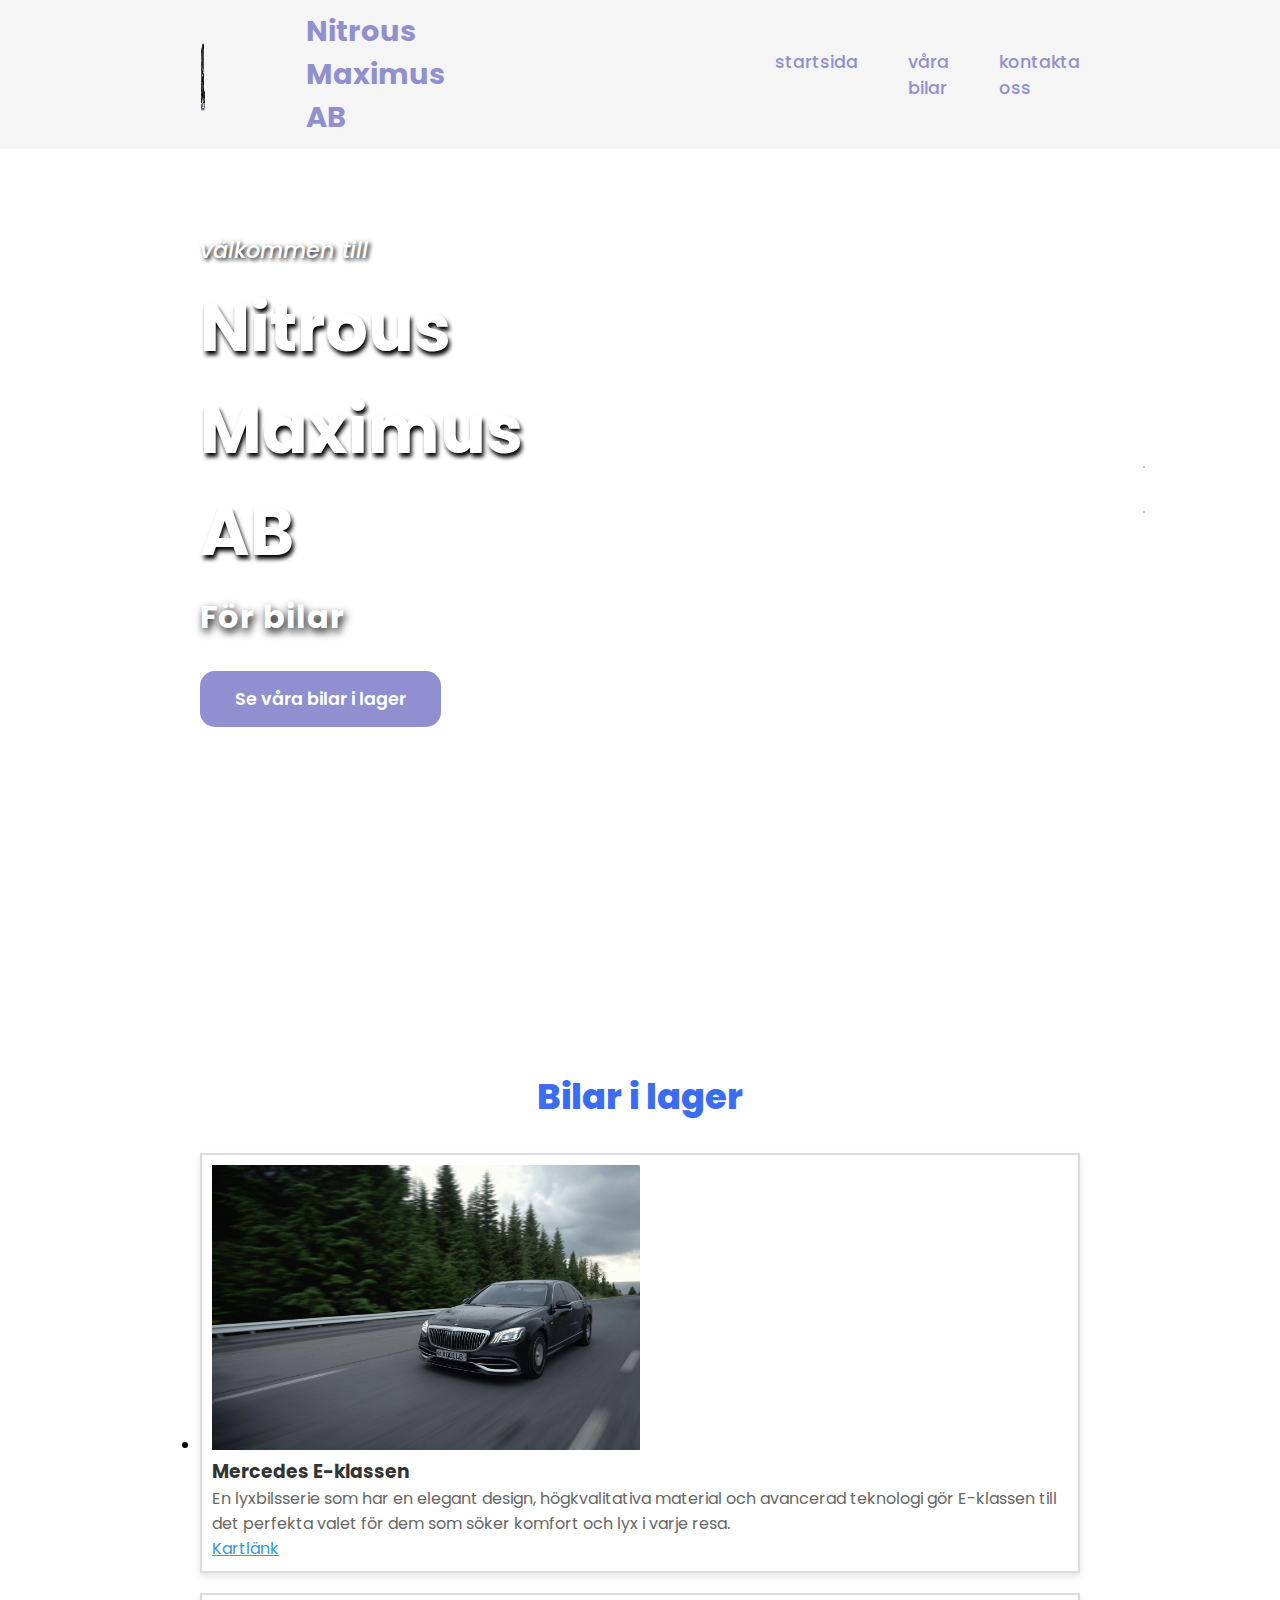
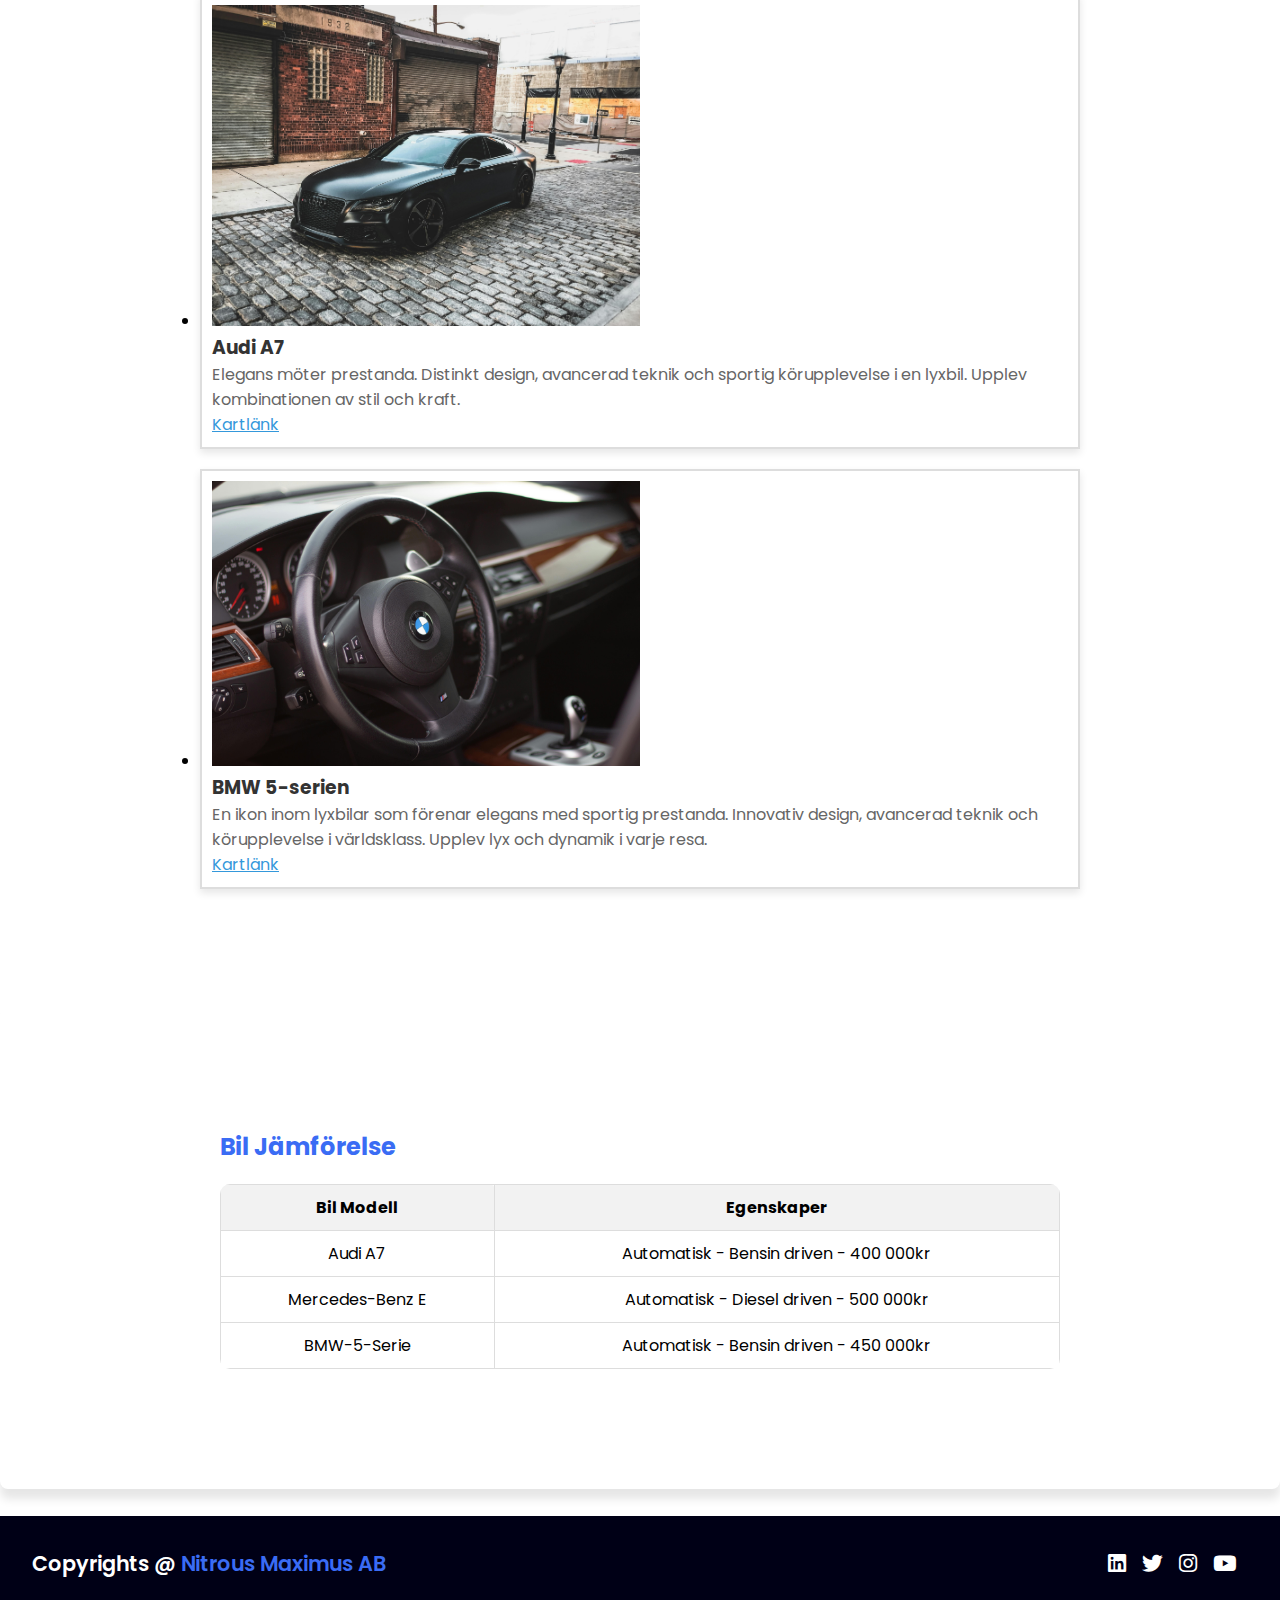
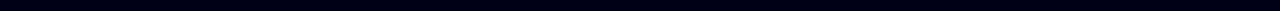
==== startsida.html @ 36f47e2b "Add files via upload" ====
<!DOCTYPE html>
<html lang="sv">
    <link rel="icon" href="icon.webp">
  <head>
    <meta charset="utf-8">
    <title>Nitrous Maximus</title>
    <link rel="stylesheet" href="https://cdnjs.cloudflare.com/ajax/libs/font-awesome/6.5.1/css/all.min.css">
    <link rel="stylesheet" href="CSS/labstyle.css">
  </head>

  <!--------body-------->
  <body>
 
    
<!--------header------->

    <header>
       <a href="startsida.html" ><img class="logo" src="logo.webp" alt=""><a>
        <a href="startsida.html" class="texti"> Nitrous Maximus AB</a>

            <!--------navbar-------->

        <nav 
            class="navigation"> 
            <a href="startsida.html" target="_blank"> startsida </a>
            <a href="vårabilar.html" target="_blank"> våra bilar </a>
            <a href="kontaktsida.html" target="_blank"> kontakta oss </a>
        </nav>

    </header>

<!--------section-------->

    <section class="startsida" id="startsida">
        <div>
            <a href="startsida.html"></a>
        </div>
    </section>
    
    <section class="main"> 
        <div>
            <h2>  välkommen till <br> <span> Nitrous Maximus AB </span> </h2>
            <h3> För bilar  </h3>
            <a href="vårabilar.html" target="_blank" class="main-btn"> Se våra bilar i lager </a>
        </div>


<!--------aside reklam-------->

        <aside class="reklam"> 
            <div class="annons">
                <a href="https://www.kau.se/" target="_blank" class="reklaml">
                <img width="300px" src="bilder/annons1.jpg" alt="">
                </a>
            </div>
         
            <div class="annons">
                <a href="https://www.kau.se/" target="_blank" class="ad-link">
                <img width="300px" src="bilder/annons2.jpg" alt="">
              </a>
            </div>
    </section>

<!--------section för innehållskort-------->

    <section class="vårabilar" id="vårabilar" >
        <h2 class="title">Bilar i lager</h2>
            <div class="content">

    <!-- Försäljningsobjekt i lista -->
    
    <ul>
        <!-- Objekt 1 -->
        <a href="mercedesbuysidan.html">
            <li>
                <img width="300px" src="bilder/mercedes.jpg" alt="Mercedes E-klassen">
                <h3>Mercedes E-klassen</h3>
                <p>
                    En lyxbilsserie som har en elegant design, högkvalitativa material och avancerad teknologi gör E-klassen till det perfekta valet för dem som söker komfort och lyx i varje resa.
                </p>
                <span><a class="Kartlink" href="https://maps.app.goo.gl/gnbZoPskpjpzrvbm9" target="_blank">Kartlänk</a></span>
            </li>
        <!-- Objekt 2 -->
        <a href="Audibuysidan.html">
            <li>
                <img width="300px" src="bilder/audi.jpg" alt="Audi A7">
                <h3>Audi A7</h3>
                <p>
                    Elegans möter prestanda. Distinkt design, avancerad teknik och sportig körupplevelse i en lyxbil. Upplev kombinationen av stil och kraft.
                </p>
                <span><a class="Kartlink" href="https://maps.app.goo.gl/gnbZoPskpjpzrvbm9" target="_blank">Kartlänk</a></span>
            </li>
        </a>
        

        <!-- Objekt 3 -->
            <a href="Bmwbuysidan.html">
                <li> 
                    <img width="300px" src="bilder/bmw.jpg" alt="BMW 5-serien">
                    <h3>BMW 5-serien</h3>
                    <p>
                        En ikon inom lyxbilar som förenar elegans med sportig prestanda. Innovativ design, avancerad teknik och körupplevelse i världsklass. Upplev lyx och dynamik i varje resa.
                    </p>
                    <span><a class="Kartlink" href="https://maps.app.goo.gl/gnbZoPskpjpzrvbm9" target="_blank">Kartlänk</a></span>
                </li>
            </a>
    </ul>

    </section>

<!--------bil jämförelse tabell i section-------->

    <section class="car-section" id="bil">
        <article class="car-article">
          <h2> Bil Jämförelse</h2>
          <table class="car-table">
            <tr>
              <th>Bil Modell</th>
              <th> Egenskaper </th>
            </tr>
            <tr>
              <td>Audi A7</td>
              <td>Automatisk - Bensin driven - 400 000kr</td>
            </tr>
            <td>Mercedes-Benz E</td>
            <td>Automatisk - Diesel driven - 500 000kr</td>
           </tr>
            <td>BMW-5-Serie</td>
            <td>Automatisk - Bensin driven - 450 000kr</td>
          </table>
        </article>
      </section>


<!--------footer här-------->

        <footer class="footer">
            <p class="footer-title">Copyrights @ <span>Nitrous Maximus AB</span></p>
            <div class="social-icons">
                <a href="#"><i class="fab fa-linkedin"></i></a>
                <a href="#"><i class="fab fa-twitter"></i></a>
                <a href="#"><i class="fab fa-instagram"></i></a>
                <a href="#"><i class="fab fa-youtube"></i></a>
            </div>
        </footer>
    
    </body>
    </html>
---- CSS/labstyle.css ----
@import url('https://fonts.googleapis.com/css2?family=Poppins:ital,wght@0,100;0,200;0,300;0,400;0,500;0,600;0,700;0,800;0,900;1,100;1,200;1,300;1,400;1,500;1,600;1,700;1,800;1,900&display=swap');

*{
    font-family: 'Poppins', sans-serif;
    margin: 0; 
    padding: 0;
    box-sizing: border-box;
    scroll-behavior: smooth;
}

header {
    background-color: whitesmoke;
    width: 100%;
    position: fixed;
    z-index: 999;
    display: flex;
    justify-content: space-between;
    align-items: center;
    padding: 10px 200px;
    padding-top: 10px;
}


.texti {
    text-decoration: none;
    color: rgb(144, 144, 208);
    text-transform: capitalize;
    font-weight: 700;
    font-size: 1.8em;
    padding-right: 300px;
    margin-right: auto;
}


.logo {
    max-width: 100%;
    height: 75px;
    width: auto;
    vertical-align: middle;
    padding-right: 100px;
  }


.navigation{
    display: flex;
    gap: 20px;
}

.navigation a{ 
    color: rgb(144, 144, 208);
    text-decoration: none;
    font-size: 1.1em;
    font-weight: 500;
    padding-left: 30px;
    text-decoration: none;
}


.navigation a:hover {
    color: rgb(67, 67, 154);
}


section {
    padding: 100px 200px;

}

.main { 
    width: 100%;
    min-height: 100vh;
    display: flex;
    align-items: center;
    background: url(bil.jpg) no-repeat;
    background-size: cover;
    background-position: bottom ;
    margin-bottom: 20px;
}

#vårabilar {
    margin-top: 20px;
}

 .main h2{
    color:rgb(255, 255, 255);
   font-size: 1.4em;
   font-weight: 500;
   font-style: italic;
   text-shadow: 2px 2px 4px black;
}


.main h2 span {
    display: inline-block;
    color: rgb(255, 255, 255);
    font-size: 3em;
    font-weight: bold;
    margin-top: 10px;
    font-style: initial;
    text-shadow: 2px 4px 4px black;
}

.main h3 {
    color: white;
    font-size: 2em;
    font-weight: 700;
    letter-spacing: 1px;
    margin-top: 10px;
    margin-bottom: 30px;
    text-shadow: 2px 4px 8px black;
}


.main-btn {
    text-decoration: none;
    color: white;
    background-color: rgb(144, 144, 208);
    font-size: 1.1em;
    font-weight: 600;
    display: inline-block;
    padding: 15px 35px;
    border-radius: 15px;
    margin-bottom: 40px;
    transition: 0.3s ease;
    
}

.main-btn:hover {
    background-color: rgb(67, 67, 154);
    transform: scale(1.1);

}

.title {
    display: flex;
    justify-content: center;
    color: #3a6cf4;
    font-size: 2.2em;
    font-weight: 800;
    margin-bottom: 30px;
}

.content {
    display: flex;
    justify-content: center;
    flex-direction: row;
    flex-wrap: wrap;
}

.card {
    background-color: #fff;
    width: 21.25em;
    box-shadow: 0 5px 25px rgba(1 1 1 / 15%);
    border-radius: 10px;
    padding: 25px;
    margin: 15px;
    transition: 0.10s ease;
}

.card:hover { 
    transform: scale(1.1);
}


.icon { 
    color: #3a6cf4;
    font-size: 8em;
    text-align: center;
    
}


.info {
    text-align: center;
}


.info h3 { 
    text-decoration: none;
    color: #3a6cf4;
    font-size: 1.2em;
    font-weight: 700;
    margin: 10px;
}

a {
    text-decoration: none;
    color: inherit;
  }

.startsida {
    padding: 25px;
}

.reklam{
    float: right;
    padding: 20px;
    margin-left: 10px;
    margin-bottom: 10px;
    margin-left: 600px;
    box-sizing: border-box;
}

.annons {
    text-align: center;
    margin-bottom: 20px;
}

.annons img{
    max-width: 100%;
    height: auto;
    border: 1px solid #ccc
}

.reklamlink {
    display: inline-block;
    padding: 10px;
    text-decoration: none;
    border-radius: 5px;
}


li {
    margin-bottom: 20px;
    padding: 10px;
    border: 2px solid #ddd; 
    transition: 0.2s ease-in-out; 
    box-shadow: 0 4px 8px rgba(0, 0, 0, 0.1);
}

li:hover {
    border-color: #3498db;
    box-shadow: 0 8px 16px rgba(0, 0, 0, 0.2);
}


li img {
    width: 50%; 
    height: auto;
}


li h3 {
    color: #333;
}

li p {
    color: #666;
}

li .Kartlink {
    color: #3498db;
    text-decoration: underline;
    cursor:pointer;
}

.car-section {
    display: inline-block;
    width: 100%;
    margin-bottom: 20px;
    background-color: #fff;
    border-radius: 8px;
    overflow: hidden;
    box-shadow: 0 10px 10px rgba(0, 0, 0, 0.1);
    transition: transform 0.2s;
  }
  
.car-section:hover {
    transform: scale(1.05);
    box-shadow: 0 5px 25px rgba(1 1 1 / 15%);
  }
  

.car-article h2 {
    color: #3a6cf4;;
    padding-bottom: 10px;
}

.car-article {
    padding: 20px;
    box-sizing: border-box;
  }
  
  .car-table {
    width: 100%;
    border-collapse: collapse;
    margin-top: 10px;
    border-radius: 10px;
    overflow: hidden;
  }
  
  .car-table th, .car-table td {
    border: 1px solid #ddd;
    padding: 10px;
    text-align: center;
    border-radius: 2px;
  }
  
  .car-table th {
    background-color: #f2f2f2;
  }


.footer {
    background-color: #000016;
    color: #fff;
    padding: 2em;
    display: flex;
    justify-content: space-between;
}

.footer-title {
    font-size: 1.3em;
    font-weight: 600;
}

.footer-title span {
    color: #3a6cf4;
}

.footer .social-icons a{
    font-size: 1.3em;
    padding: 0 12px 0 0;
}




@media (max-width:980px){
    header{
        padding: 12px 20px;
        padding: 50px;
        flex-direction: column;
        align-items: flex-start;
    }

    .texti {
        font-weight: 500;
        padding-right: 300px;
    }
    

    li img {
        width: 100%; 
        height: auto;
    }

    .main {
        display: flex;
        flex-wrap: wrap;
        justify-content: space-between;
        background-size: 980px;
        background-position: top;
        margin-bottom: 0;
        
    }

    .card{
        margin-bottom: 0;
    }

    .navigation a{
        padding-left: 10px;
        font-size: 1.7em;
        margin-top: 10px;

        
    }

    #vårabilar {
        margin-top: 0;
    }


    .title{
        font-size: 1.8em;
    }

    section{
        padding: 80px 20px;
    }

    .main-content h2{
        font-size: 1em;
    }

    .main-content h3{
        font-size: 1.6em;
    }

    .content{
        flex-direction: column;
        align-items: center;
    }

    .vårabilar {
        padding-top: -100vh;
    }

    .vårabilar {
        position: 100vh;
    }


}


@media (max-width:641px){
    body{
        font-size: 12px;
    }

    .main-content h2{
        font-size: 0.8em;
    }

    .main-content h3{
        font-size: 1.4em;
    }
}

@media (max-width:300px){
    body{
        font-size: 10px;
     
    }
}

@media only screen and (max-width: 980px) {
    .car-section {
      width: 100%; 
    }
  }
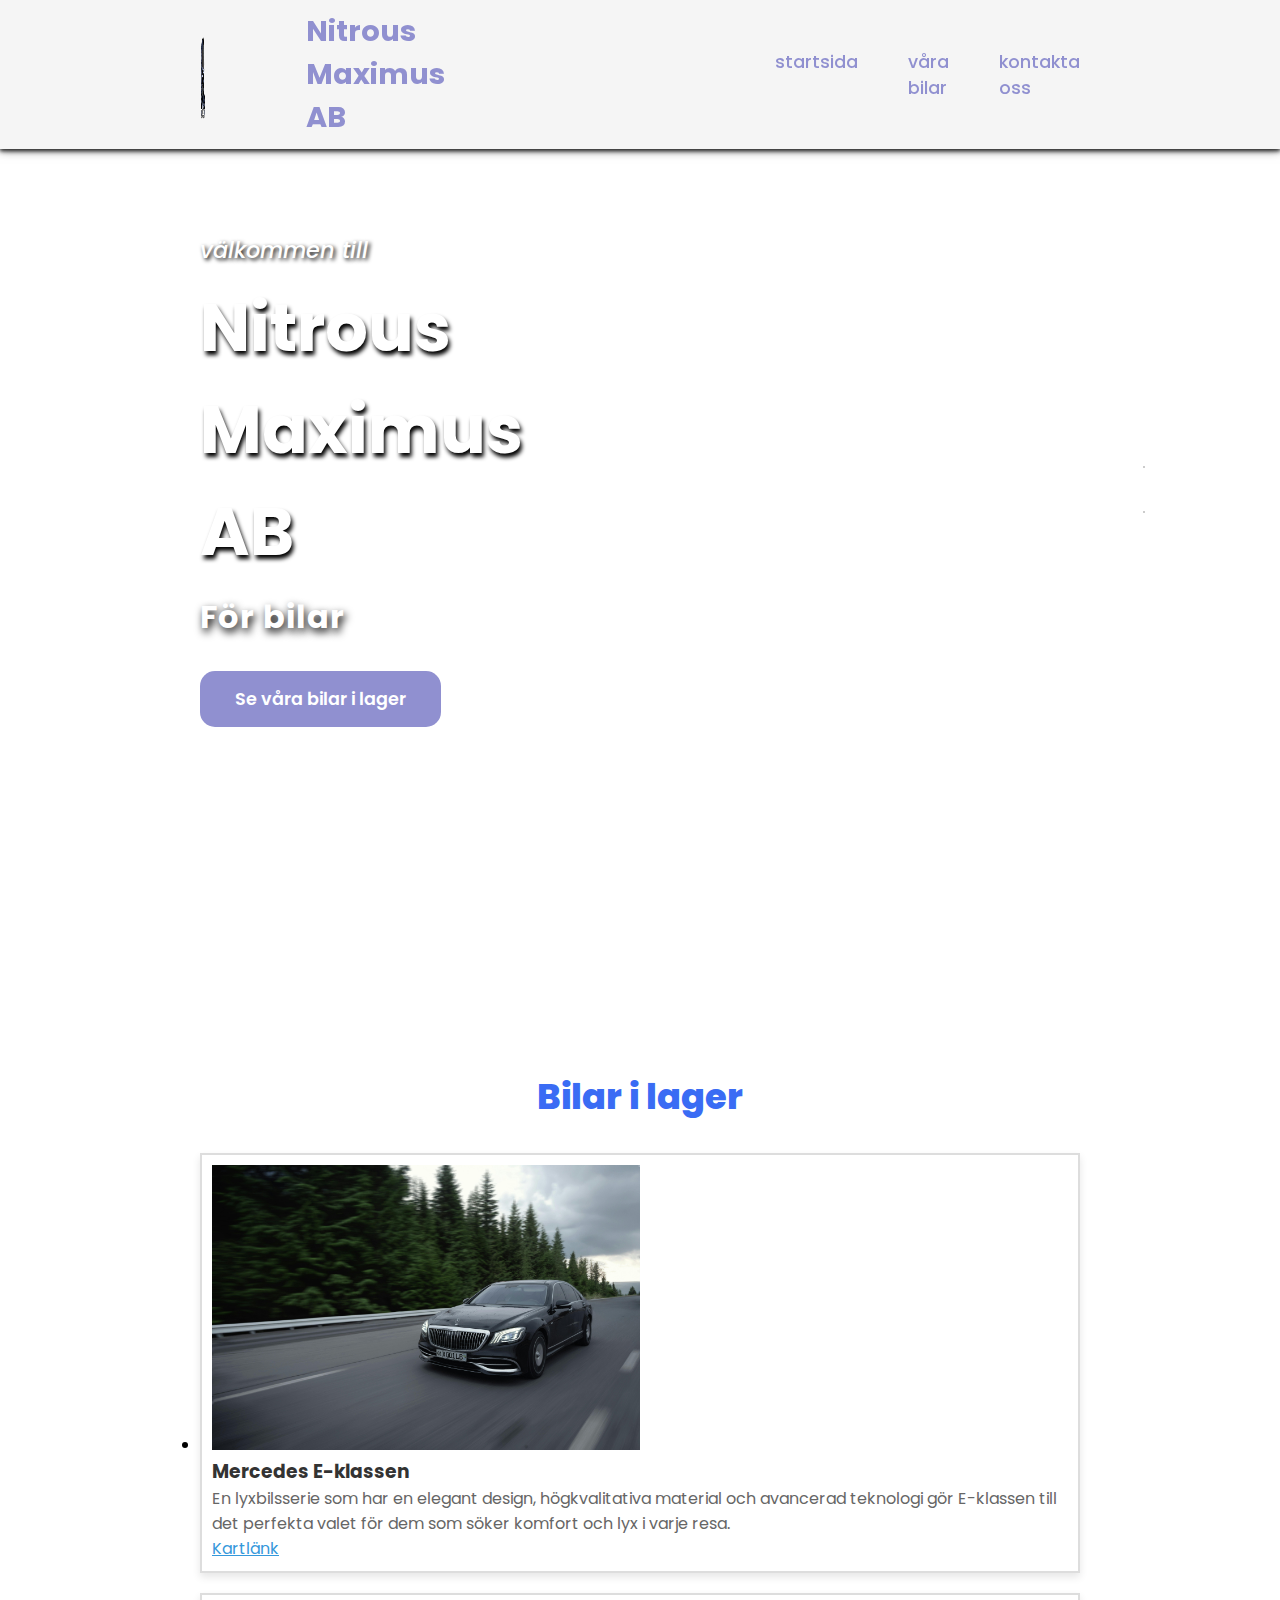
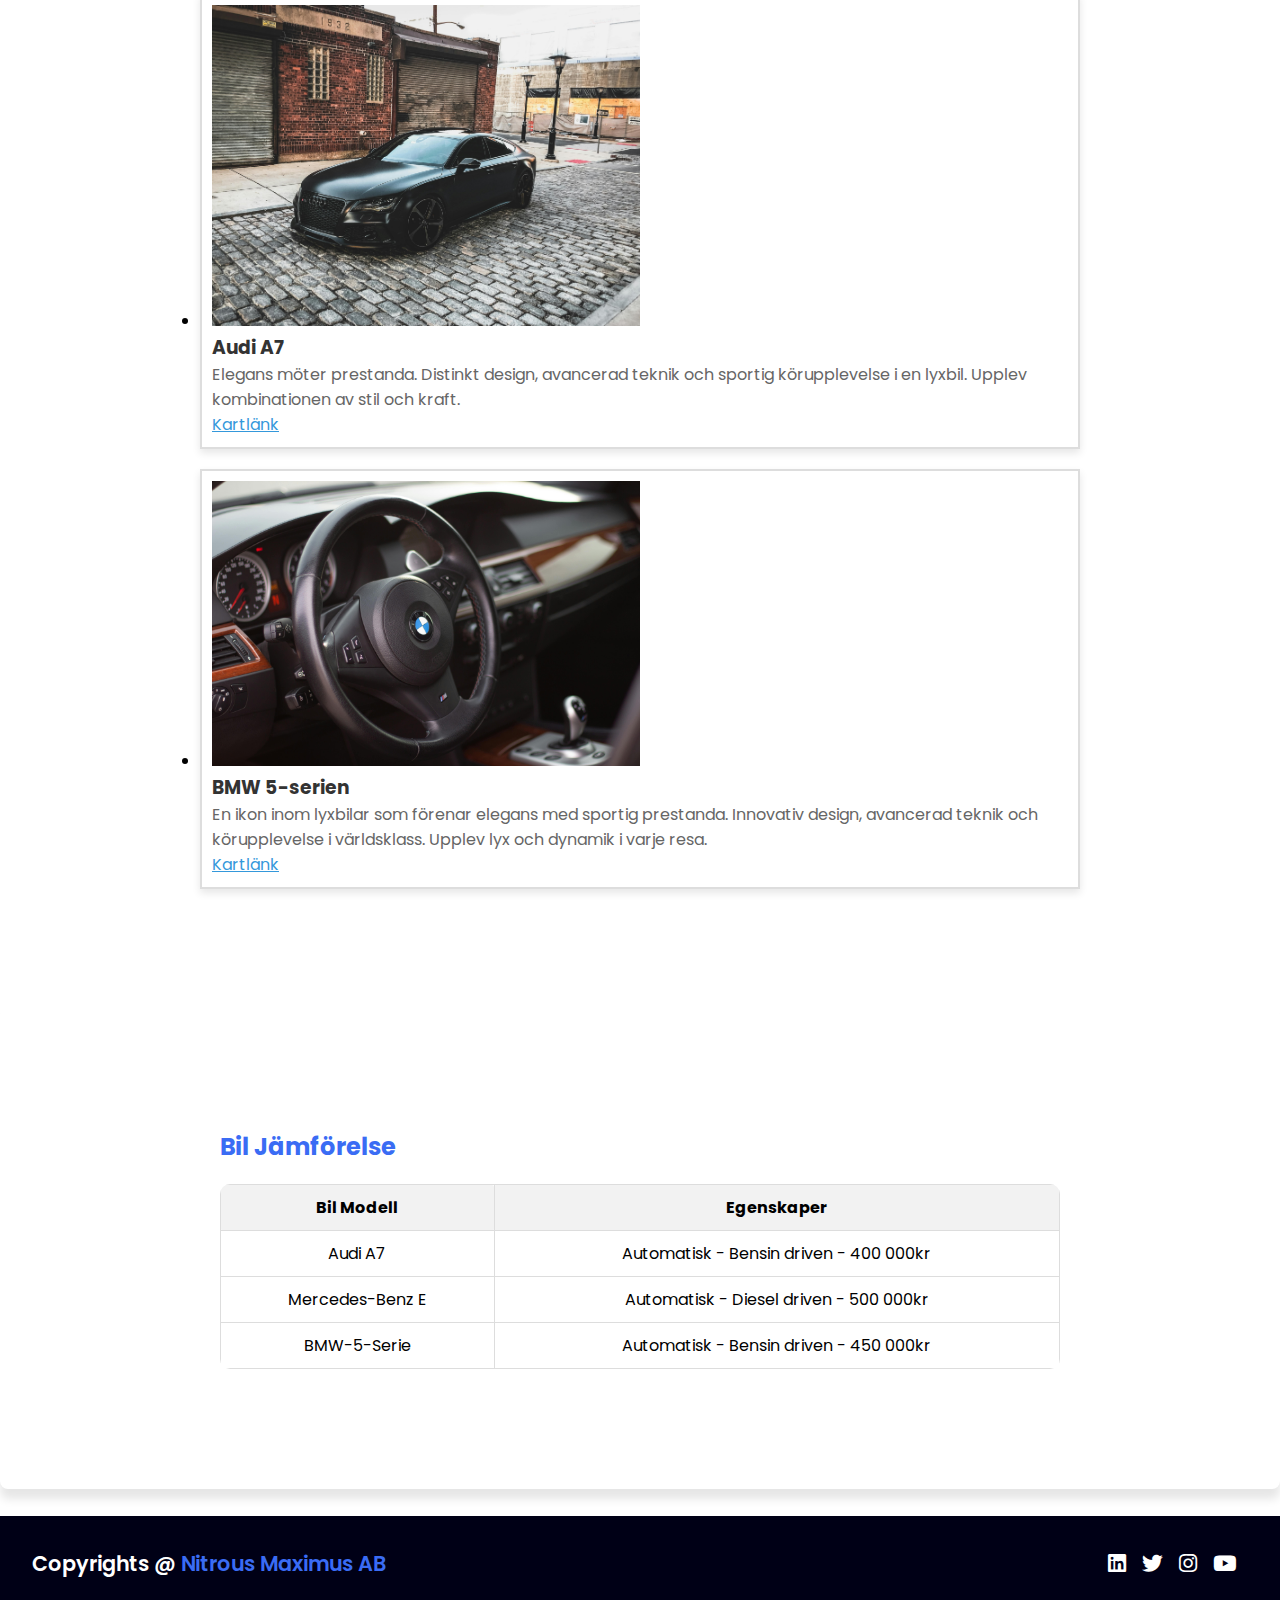
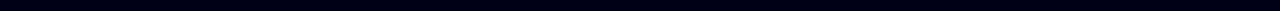
==== commit bd47bf96: "shadow on header" ====
--- a/startsida.html
+++ b/startsida.html
@@ -15,7 +15,7 @@
 <!--------header------->
 
     <header>
-       <a href="startsida.html" ><img class="logo" src="logo.webp" alt=""><a>
+       <a href="startsida.html" ><img class="logo" src="logo.webp" alt="logo"><a>
         <a href="startsida.html" class="texti"> Nitrous Maximus AB</a>
 
             <!--------navbar-------->
--- a/CSS/labstyle.css
+++ b/CSS/labstyle.css
@@ -1,434 +1,404 @@
-@import url('https://fonts.googleapis.com/css2?family=Poppins:ital,wght@0,100;0,200;0,300;0,400;0,500;0,600;0,700;0,800;0,900;1,100;1,200;1,300;1,400;1,500;1,600;1,700;1,800;1,900&display=swap');
-
-*{
-    font-family: 'Poppins', sans-serif;
-    margin: 0; 
-    padding: 0;
-    box-sizing: border-box;
-    scroll-behavior: smooth;
+@import url("https://fonts.googleapis.com/css2?family=Poppins:ital,wght@0,100;0,200;0,300;0,400;0,500;0,600;0,700;0,800;0,900;1,100;1,200;1,300;1,400;1,500;1,600;1,700;1,800;1,900&display=swap");
+
+* {
+  font-family: "Poppins", sans-serif;
+  margin: 0;
+  padding: 0;
+  box-sizing: border-box;
+  scroll-behavior: smooth;
 }
 
 header {
-    background-color: whitesmoke;
+  background-color: whitesmoke;
+  width: 100%;
+  position: fixed;
+  z-index: 999;
+  display: flex;
+  justify-content: space-between;
+  align-items: center;
+  padding: 10px 200px;
+  padding-top: 10px;
+  box-shadow: 0 0 10px 0 rgba(0, 0, 0, 0.73), 0 2px 4px 0 rgba(0, 0, 0, 0.779);
+}
+
+.texti {
+  text-decoration: none;
+  color: rgb(144, 144, 208);
+  text-transform: capitalize;
+  font-weight: 700;
+  font-size: 1.8em;
+  padding-right: 300px;
+  margin-right: auto;
+}
+
+.logo {
+  max-width: 100%;
+  height: 90px;
+  width: auto;
+  vertical-align: middle;
+  padding-right: 100px;
+}
+
+.navigation {
+  display: flex;
+  gap: 20px;
+}
+
+.navigation a {
+  color: rgb(144, 144, 208);
+  text-decoration: none;
+  font-size: 1.1em;
+  font-weight: 500;
+  padding-left: 30px;
+  text-decoration: none;
+}
+
+.navigation a:hover {
+  color: rgb(67, 67, 154);
+}
+
+section {
+  padding: 100px 200px;
+}
+
+.main {
+  width: 100%;
+  min-height: 100vh;
+  display: flex;
+  align-items: center;
+  background: url(bil.jpg) no-repeat;
+  background-size: cover;
+  background-position: bottom;
+  margin-bottom: 20px;
+}
+
+#vårabilar {
+  margin-top: 20px;
+}
+
+.main h2 {
+  color: rgb(255, 255, 255);
+  font-size: 1.4em;
+  font-weight: 500;
+  font-style: italic;
+  text-shadow: 2px 2px 4px black;
+}
+
+.main h2 span {
+  display: inline-block;
+  color: rgb(255, 255, 255);
+  font-size: 3em;
+  font-weight: bold;
+  margin-top: 10px;
+  font-style: initial;
+  text-shadow: 2px 4px 4px black;
+}
+
+.main h3 {
+  color: white;
+  font-size: 2em;
+  font-weight: 700;
+  letter-spacing: 1px;
+  margin-top: 10px;
+  margin-bottom: 30px;
+  text-shadow: 2px 4px 8px black;
+}
+
+.main-btn {
+  text-decoration: none;
+  color: white;
+  background-color: rgb(144, 144, 208);
+  font-size: 1.1em;
+  font-weight: 600;
+  display: inline-block;
+  padding: 15px 35px;
+  border-radius: 15px;
+  margin-bottom: 40px;
+  transition: 0.3s ease;
+}
+
+.main-btn:hover {
+  background-color: rgb(67, 67, 154);
+  transform: scale(1.1);
+}
+
+.title {
+  display: flex;
+  justify-content: center;
+  color: #3a6cf4;
+  font-size: 2.2em;
+  font-weight: 800;
+  margin-bottom: 30px;
+}
+
+.content {
+  display: flex;
+  justify-content: center;
+  flex-direction: row;
+  flex-wrap: wrap;
+}
+
+.card {
+  background-color: #fff;
+  width: 21.25em;
+  box-shadow: 0 5px 25px rgba(1 1 1 / 15%);
+  border-radius: 10px;
+  padding: 25px;
+  margin: 15px;
+  transition: 0.1s ease;
+}
+
+.card:hover {
+  transform: scale(1.1);
+}
+
+.icon {
+  color: #3a6cf4;
+  font-size: 8em;
+  text-align: center;
+}
+
+.info {
+  text-align: center;
+}
+
+.info h3 {
+  text-decoration: none;
+  color: #3a6cf4;
+  font-size: 1.2em;
+  font-weight: 700;
+  margin: 10px;
+}
+
+a {
+  text-decoration: none;
+  color: inherit;
+}
+
+.startsida {
+  padding: 25px;
+}
+
+.reklam {
+  float: right;
+  padding: 20px;
+  margin-left: 10px;
+  margin-bottom: 10px;
+  margin-left: 600px;
+  box-sizing: border-box;
+}
+
+.annons {
+  text-align: center;
+  margin-bottom: 20px;
+}
+
+.annons img {
+  max-width: 100%;
+  height: auto;
+  border: 1px solid #ccc;
+}
+
+.reklamlink {
+  display: inline-block;
+  padding: 10px;
+  text-decoration: none;
+  border-radius: 5px;
+}
+
+li {
+  margin-bottom: 20px;
+  padding: 10px;
+  border: 2px solid #ddd;
+  transition: 0.2s ease-in-out;
+  box-shadow: 0 4px 8px rgba(0, 0, 0, 0.1);
+}
+
+li:hover {
+  border-color: #3498db;
+  box-shadow: 0 8px 16px rgba(0, 0, 0, 0.2);
+}
+
+li img {
+  width: 50%;
+  height: auto;
+}
+
+li h3 {
+  color: #333;
+}
+
+li p {
+  color: #666;
+}
+
+li .Kartlink {
+  color: #3498db;
+  text-decoration: underline;
+  cursor: pointer;
+}
+
+.car-section {
+  display: inline-block;
+  width: 100%;
+  margin-bottom: 20px;
+  background-color: #fff;
+  border-radius: 8px;
+  overflow: hidden;
+  box-shadow: 0 10px 10px rgba(0, 0, 0, 0.1);
+  transition: transform 0.2s;
+}
+
+.car-section:hover {
+  transform: scale(1.05);
+  box-shadow: 0 5px 25px rgba(1 1 1 / 15%);
+}
+
+.car-article h2 {
+  color: #3a6cf4;
+  padding-bottom: 10px;
+}
+
+.car-article {
+  padding: 20px;
+  box-sizing: border-box;
+}
+
+.car-table {
+  width: 100%;
+  border-collapse: collapse;
+  margin-top: 10px;
+  border-radius: 10px;
+  overflow: hidden;
+}
+
+.car-table th,
+.car-table td {
+  border: 1px solid #ddd;
+  padding: 10px;
+  text-align: center;
+  border-radius: 2px;
+}
+
+.car-table th {
+  background-color: #f2f2f2;
+}
+
+.footer {
+  background-color: #000016;
+  color: #fff;
+  padding: 2em;
+  display: flex;
+  justify-content: space-between;
+}
+
+.footer-title {
+  font-size: 1.3em;
+  font-weight: 600;
+}
+
+.footer-title span {
+  color: #3a6cf4;
+}
+
+.footer .social-icons a {
+  font-size: 1.3em;
+  padding: 0 12px 0 0;
+}
+
+@media (max-width: 980px) {
+  header {
+    padding: 12px 20px;
+    padding: 50px;
+    flex-direction: column;
+    align-items: flex-start;
+  }
+
+  .texti {
+    font-weight: 500;
+    padding-right: 300px;
+  }
+
+  li img {
     width: 100%;
-    position: fixed;
-    z-index: 999;
+    height: auto;
+  }
+
+  .main {
     display: flex;
+    flex-wrap: wrap;
     justify-content: space-between;
+    background-size: 980px;
+    background-position: top;
+    margin-bottom: 0;
+  }
+
+  .card {
+    margin-bottom: 0;
+  }
+
+  .navigation a {
+    padding-left: 10px;
+    font-size: 1.7em;
+    margin-top: 10px;
+  }
+
+  #vårabilar {
+    margin-top: 0;
+  }
+
+  .title {
+    font-size: 1.8em;
+  }
+
+  section {
+    padding: 80px 20px;
+  }
+
+  .main-content h2 {
+    font-size: 1em;
+  }
+
+  .main-content h3 {
+    font-size: 1.6em;
+  }
+
+  .content {
+    flex-direction: column;
     align-items: center;
-    padding: 10px 200px;
-    padding-top: 10px;
-}
-
-
-.texti {
-    text-decoration: none;
-    color: rgb(144, 144, 208);
-    text-transform: capitalize;
-    font-weight: 700;
-    font-size: 1.8em;
-    padding-right: 300px;
-    margin-right: auto;
-}
-
-
-.logo {
-    max-width: 100%;
-    height: 75px;
-    width: auto;
-    vertical-align: middle;
-    padding-right: 100px;
-  }
-
-
-.navigation{
-    display: flex;
-    gap: 20px;
-}
-
-.navigation a{ 
-    color: rgb(144, 144, 208);
-    text-decoration: none;
-    font-size: 1.1em;
-    font-weight: 500;
-    padding-left: 30px;
-    text-decoration: none;
-}
-
-
-.navigation a:hover {
-    color: rgb(67, 67, 154);
-}
-
-
-section {
-    padding: 100px 200px;
-
-}
-
-.main { 
+  }
+
+  .vårabilar {
+    padding-top: -100vh;
+  }
+
+  .vårabilar {
+    position: 100vh;
+  }
+}
+
+@media (max-width: 641px) {
+  body {
+    font-size: 12px;
+  }
+
+  .main-content h2 {
+    font-size: 0.8em;
+  }
+
+  .main-content h3 {
+    font-size: 1.4em;
+  }
+}
+
+@media (max-width: 300px) {
+  body {
+    font-size: 10px;
+  }
+}
+
+@media only screen and (max-width: 980px) {
+  .car-section {
     width: 100%;
-    min-height: 100vh;
-    display: flex;
-    align-items: center;
-    background: url(bil.jpg) no-repeat;
-    background-size: cover;
-    background-position: bottom ;
-    margin-bottom: 20px;
-}
-
-#vårabilar {
-    margin-top: 20px;
-}
-
- .main h2{
-    color:rgb(255, 255, 255);
-   font-size: 1.4em;
-   font-weight: 500;
-   font-style: italic;
-   text-shadow: 2px 2px 4px black;
-}
-
-
-.main h2 span {
-    display: inline-block;
-    color: rgb(255, 255, 255);
-    font-size: 3em;
-    font-weight: bold;
-    margin-top: 10px;
-    font-style: initial;
-    text-shadow: 2px 4px 4px black;
-}
-
-.main h3 {
-    color: white;
-    font-size: 2em;
-    font-weight: 700;
-    letter-spacing: 1px;
-    margin-top: 10px;
-    margin-bottom: 30px;
-    text-shadow: 2px 4px 8px black;
-}
-
-
-.main-btn {
-    text-decoration: none;
-    color: white;
-    background-color: rgb(144, 144, 208);
-    font-size: 1.1em;
-    font-weight: 600;
-    display: inline-block;
-    padding: 15px 35px;
-    border-radius: 15px;
-    margin-bottom: 40px;
-    transition: 0.3s ease;
-    
-}
-
-.main-btn:hover {
-    background-color: rgb(67, 67, 154);
-    transform: scale(1.1);
-
-}
-
-.title {
-    display: flex;
-    justify-content: center;
-    color: #3a6cf4;
-    font-size: 2.2em;
-    font-weight: 800;
-    margin-bottom: 30px;
-}
-
-.content {
-    display: flex;
-    justify-content: center;
-    flex-direction: row;
-    flex-wrap: wrap;
-}
-
-.card {
-    background-color: #fff;
-    width: 21.25em;
-    box-shadow: 0 5px 25px rgba(1 1 1 / 15%);
-    border-radius: 10px;
-    padding: 25px;
-    margin: 15px;
-    transition: 0.10s ease;
-}
-
-.card:hover { 
-    transform: scale(1.1);
-}
-
-
-.icon { 
-    color: #3a6cf4;
-    font-size: 8em;
-    text-align: center;
-    
-}
-
-
-.info {
-    text-align: center;
-}
-
-
-.info h3 { 
-    text-decoration: none;
-    color: #3a6cf4;
-    font-size: 1.2em;
-    font-weight: 700;
-    margin: 10px;
-}
-
-a {
-    text-decoration: none;
-    color: inherit;
-  }
-
-.startsida {
-    padding: 25px;
-}
-
-.reklam{
-    float: right;
-    padding: 20px;
-    margin-left: 10px;
-    margin-bottom: 10px;
-    margin-left: 600px;
-    box-sizing: border-box;
-}
-
-.annons {
-    text-align: center;
-    margin-bottom: 20px;
-}
-
-.annons img{
-    max-width: 100%;
-    height: auto;
-    border: 1px solid #ccc
-}
-
-.reklamlink {
-    display: inline-block;
-    padding: 10px;
-    text-decoration: none;
-    border-radius: 5px;
-}
-
-
-li {
-    margin-bottom: 20px;
-    padding: 10px;
-    border: 2px solid #ddd; 
-    transition: 0.2s ease-in-out; 
-    box-shadow: 0 4px 8px rgba(0, 0, 0, 0.1);
-}
-
-li:hover {
-    border-color: #3498db;
-    box-shadow: 0 8px 16px rgba(0, 0, 0, 0.2);
-}
-
-
-li img {
-    width: 50%; 
-    height: auto;
-}
-
-
-li h3 {
-    color: #333;
-}
-
-li p {
-    color: #666;
-}
-
-li .Kartlink {
-    color: #3498db;
-    text-decoration: underline;
-    cursor:pointer;
-}
-
-.car-section {
-    display: inline-block;
-    width: 100%;
-    margin-bottom: 20px;
-    background-color: #fff;
-    border-radius: 8px;
-    overflow: hidden;
-    box-shadow: 0 10px 10px rgba(0, 0, 0, 0.1);
-    transition: transform 0.2s;
-  }
-  
-.car-section:hover {
-    transform: scale(1.05);
-    box-shadow: 0 5px 25px rgba(1 1 1 / 15%);
-  }
-  
-
-.car-article h2 {
-    color: #3a6cf4;;
-    padding-bottom: 10px;
-}
-
-.car-article {
-    padding: 20px;
-    box-sizing: border-box;
-  }
-  
-  .car-table {
-    width: 100%;
-    border-collapse: collapse;
-    margin-top: 10px;
-    border-radius: 10px;
-    overflow: hidden;
-  }
-  
-  .car-table th, .car-table td {
-    border: 1px solid #ddd;
-    padding: 10px;
-    text-align: center;
-    border-radius: 2px;
-  }
-  
-  .car-table th {
-    background-color: #f2f2f2;
-  }
-
-
-.footer {
-    background-color: #000016;
-    color: #fff;
-    padding: 2em;
-    display: flex;
-    justify-content: space-between;
-}
-
-.footer-title {
-    font-size: 1.3em;
-    font-weight: 600;
-}
-
-.footer-title span {
-    color: #3a6cf4;
-}
-
-.footer .social-icons a{
-    font-size: 1.3em;
-    padding: 0 12px 0 0;
-}
-
-
-
-
-@media (max-width:980px){
-    header{
-        padding: 12px 20px;
-        padding: 50px;
-        flex-direction: column;
-        align-items: flex-start;
-    }
-
-    .texti {
-        font-weight: 500;
-        padding-right: 300px;
-    }
-    
-
-    li img {
-        width: 100%; 
-        height: auto;
-    }
-
-    .main {
-        display: flex;
-        flex-wrap: wrap;
-        justify-content: space-between;
-        background-size: 980px;
-        background-position: top;
-        margin-bottom: 0;
-        
-    }
-
-    .card{
-        margin-bottom: 0;
-    }
-
-    .navigation a{
-        padding-left: 10px;
-        font-size: 1.7em;
-        margin-top: 10px;
-
-        
-    }
-
-    #vårabilar {
-        margin-top: 0;
-    }
-
-
-    .title{
-        font-size: 1.8em;
-    }
-
-    section{
-        padding: 80px 20px;
-    }
-
-    .main-content h2{
-        font-size: 1em;
-    }
-
-    .main-content h3{
-        font-size: 1.6em;
-    }
-
-    .content{
-        flex-direction: column;
-        align-items: center;
-    }
-
-    .vårabilar {
-        padding-top: -100vh;
-    }
-
-    .vårabilar {
-        position: 100vh;
-    }
-
-
-}
-
-
-@media (max-width:641px){
-    body{
-        font-size: 12px;
-    }
-
-    .main-content h2{
-        font-size: 0.8em;
-    }
-
-    .main-content h3{
-        font-size: 1.4em;
-    }
-}
-
-@media (max-width:300px){
-    body{
-        font-size: 10px;
-     
-    }
-}
-
-@media only screen and (max-width: 980px) {
-    .car-section {
-      width: 100%; 
-    }
-  }
-
+  }
+}
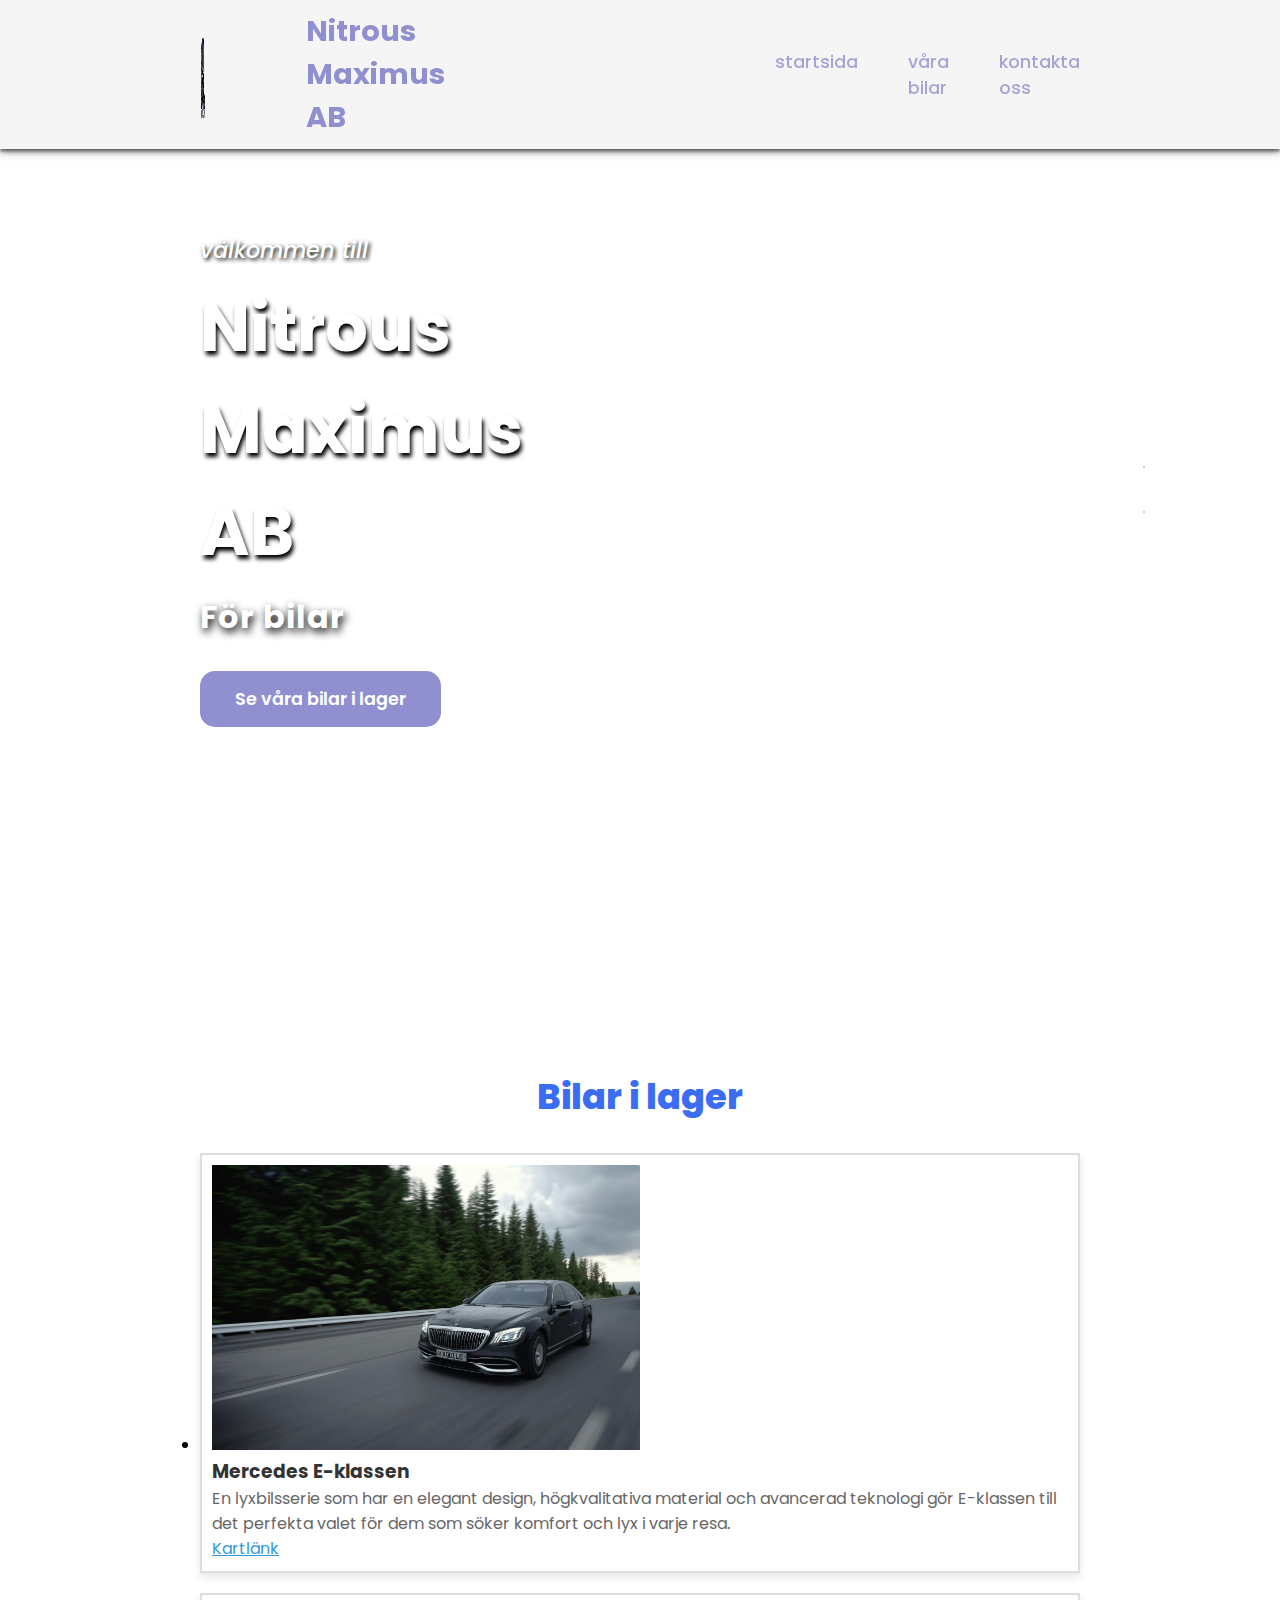
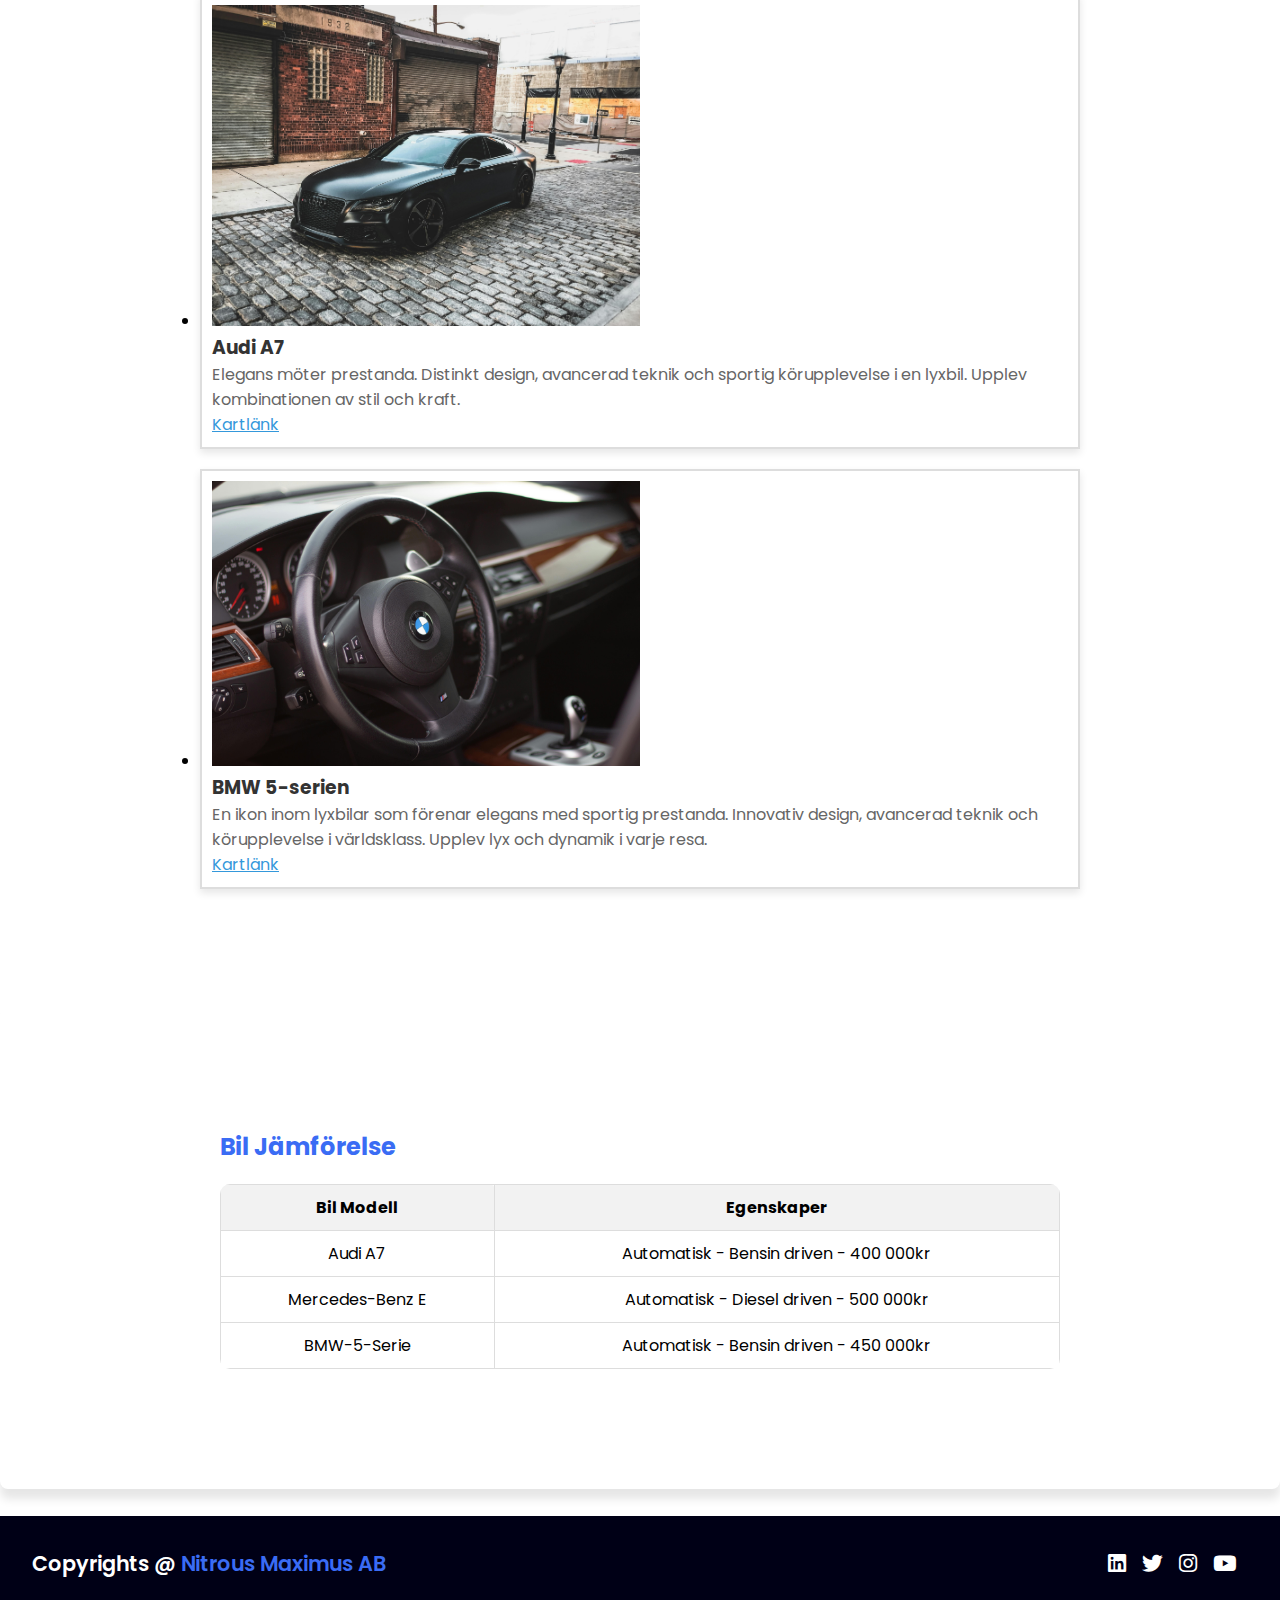
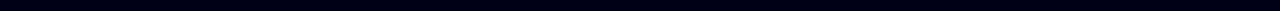
==== commit 13892fa7: "transitions & shadow" ====
--- a/startsida.html
+++ b/startsida.html
@@ -11,6 +11,7 @@
   <!--------body-------->
   <body>
  
+
     
 <!--------header------->
 
--- a/CSS/labstyle.css
+++ b/CSS/labstyle.css
@@ -18,8 +18,11 @@
   align-items: center;
   padding: 10px 200px;
   padding-top: 10px;
-  box-shadow: 0 0 10px 0 rgba(0, 0, 0, 0.73), 0 2px 4px 0 rgba(0, 0, 0, 0.779);
-}
+  box-shadow: 0 0 10px 0 rgba(27, 27, 27, 0.73), 0 2px 4px 0 rgba(68, 68, 68, 0.779);
+}
+
+
+
 
 .texti {
   text-decoration: none;
@@ -51,10 +54,17 @@
   font-weight: 500;
   padding-left: 30px;
   text-decoration: none;
-}
+  opacity: 80%;
+  
+}
+
+
 
 .navigation a:hover {
+  opacity: 100%;
   color: rgb(67, 67, 154);
+  transition: all 1.5s;
+  
 }
 
 section {
